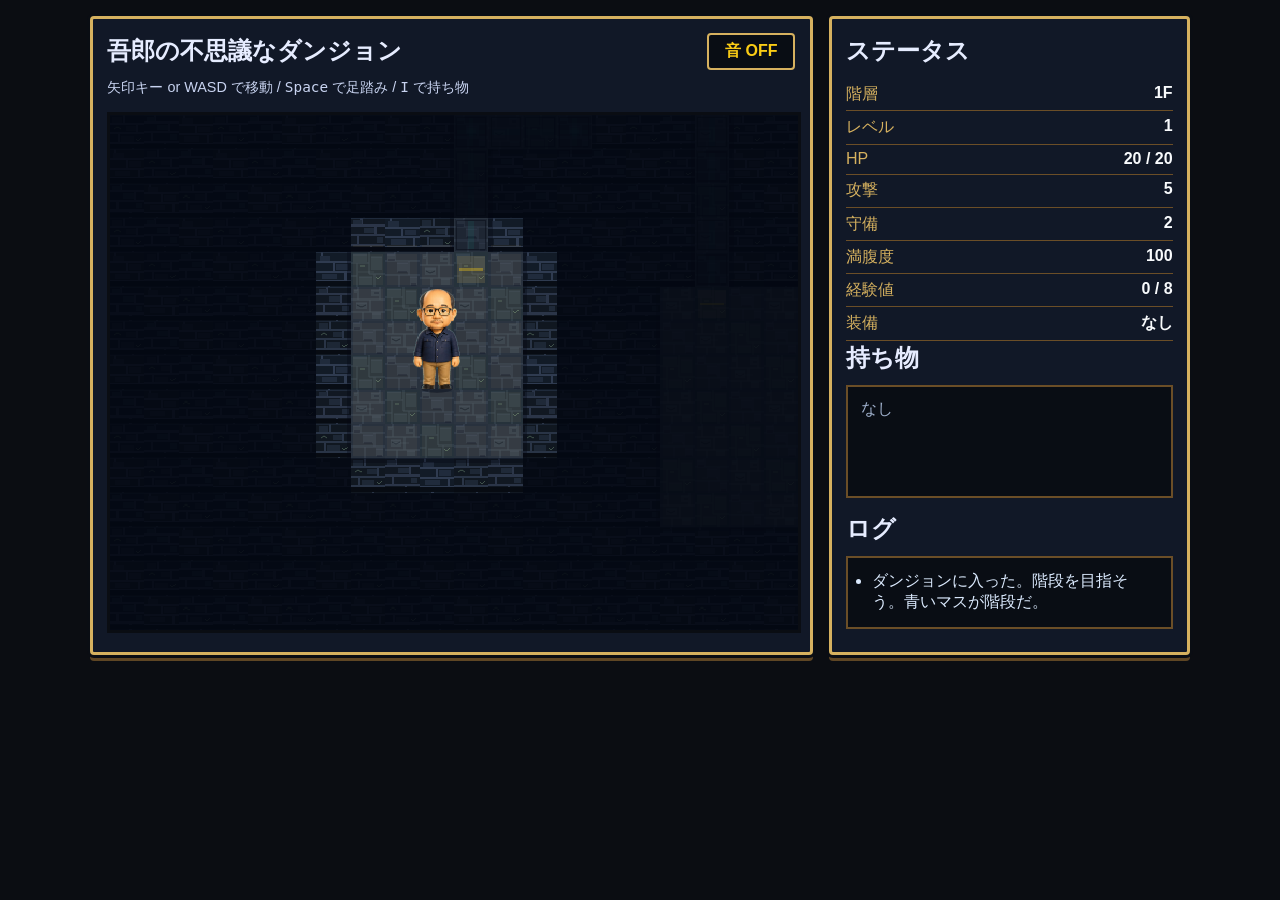
==== index.html @ 5d24ff9d "Extract dungeon event placement" ====
<!doctype html>
<html lang="ja">
  <head>
    <meta charset="UTF-8" />
    <meta name="viewport" content="width=device-width, initial-scale=1.0" />
    <title>吾郎の不思議なダンジョン</title>
    <link rel="stylesheet" href="styles.css" />
  </head>
  <body>
    <main class="layout">
      <section class="game-panel">
        <div class="game-header">
          <h1>吾郎の不思議なダンジョン</h1>
          <button id="sound-toggle" class="sound-toggle" type="button" aria-pressed="false">音 OFF</button>
        </div>
        <p class="subtitle">矢印キー or WASD で移動 / <kbd>Space</kbd> で足踏み / <kbd>I</kbd> で持ち物</p>
        <canvas id="game" width="640" height="480" aria-label="ゲーム画面"></canvas>
      </section>

      <aside class="ui-panel">
        <h2>ステータス</h2>
        <dl>
          <div><dt>階層</dt><dd id="floor">1F</dd></div>
          <div><dt>レベル</dt><dd id="level">1</dd></div>
          <div><dt>HP</dt><dd id="hp">20 / 20</dd></div>
          <div><dt>攻撃</dt><dd id="atk">5</dd></div>
          <div><dt>守備</dt><dd id="def">2</dd></div>
          <div><dt>満腹度</dt><dd id="hunger">100</dd></div>
          <div><dt>経験値</dt><dd id="exp">0 / 8</dd></div>
          <div><dt>装備</dt><dd id="weapon">なし</dd></div>
        </dl>

        <h2>持ち物</h2>
        <ol id="inventory" class="inventory"></ol>

        <h2>ログ</h2>
        <ul id="log" class="log"></ul>
      </aside>
    </main>

    <script>
      window.GORO_DUNGEON_CONFIG = {
        assetBaseUrl: new URL(".", document.currentScript.ownerDocument.baseURI).toString(),
      };
    </script>
    <script src="monster-catalog.js"></script>
    <script src="monster-system.js"></script>
    <script src="dungeon-spawn-tables.js"></script>
    <script src="dungeon-layout.js"></script>
    <script src="dungeon-visibility.js"></script>
    <script src="dungeon-tile-renderer.js"></script>
    <script src="dungeon-debug-overlay.js"></script>
    <script src="dungeon-events.js"></script>
    <script src="main.js"></script>
  </body>
</html>
---- styles.css ----
:root {
  color-scheme: dark;
  font-family: "Yu Gothic UI", "Hiragino Kaku Gothic ProN", sans-serif;
  --panel-bg: #111827;
  --panel-inner: #090d14;
  --panel-border: #d6b15f;
  --panel-shadow: #5f4624;
  --panel-line: #6b4e27;
  --text-main: #e6ecff;
  --text-muted: #9fb0cc;
}

body {
  margin: 0;
  background: #0b0d12;
  color: var(--text-main);
}

.layout {
  display: grid;
  grid-template-columns: minmax(640px, 2fr) minmax(280px, 1fr);
  gap: 1rem;
  max-width: 1100px;
  margin: 0 auto;
  padding: 1rem;
}

.game-panel,
.ui-panel {
  background: var(--panel-bg);
  border: 3px solid var(--panel-border);
  border-radius: 4px;
  box-shadow: 0 0 0 3px #0a0d13, 0 6px 0 var(--panel-shadow);
  padding: 0.9rem;
}

h1,
h2 {
  margin: 0.1rem 0 0.7rem;
}

.game-header {
  display: flex;
  align-items: flex-start;
  justify-content: space-between;
  gap: 1rem;
}

.sound-toggle {
  min-width: 5.5rem;
  padding: 0.35rem 0.55rem;
  border: 2px solid #d6b15f;
  border-radius: 4px;
  background: #090d14;
  color: #facc15;
  font: inherit;
  font-weight: 700;
  cursor: pointer;
}

.sound-toggle[aria-pressed="true"] {
  background: #1f2937;
  color: #f8fafc;
}

.sound-toggle:focus-visible {
  outline: 2px solid #93c5fd;
  outline-offset: 2px;
}

.subtitle {
  margin-top: 0;
  color: #c8d3f0;
  font-size: 0.9rem;
}

canvas {
  background: #070b12;
  border: 3px solid #0a0d13;
  width: 100%;
  image-rendering: pixelated;
}

dl {
  margin: 0;
}

dl div {
  display: flex;
  justify-content: space-between;
  gap: 1rem;
  padding: 0.35rem 0;
  border-bottom: 1px solid var(--panel-line);
}

dt {
  color: #d6b15f;
}

dd {
  margin: 0;
  color: #f8fafc;
  font-weight: 700;
}

.inventory {
  display: grid;
  gap: 0.35rem;
  min-height: 5.5rem;
  margin: 0 0 0.9rem;
  padding: 0.65rem 0.8rem 0.65rem 2rem;
  background: var(--panel-inner);
  border: 2px solid var(--panel-line);
}

.inventory li {
  color: #dbeafe;
  line-height: 1.35;
}

.inventory li.empty {
  list-style: none;
  margin-left: -1.2rem;
  color: var(--text-muted);
}

.inventory .equipped {
  color: #facc15;
  font-weight: 700;
}

.log {
  margin: 0;
  padding: 0.65rem 0.8rem 0.65rem 1.5rem;
  max-height: 250px;
  overflow: auto;
  background: var(--panel-inner);
  border: 2px solid var(--panel-line);
}

.log li {
  margin: 0.2rem 0;
  color: #dbeafe;
}
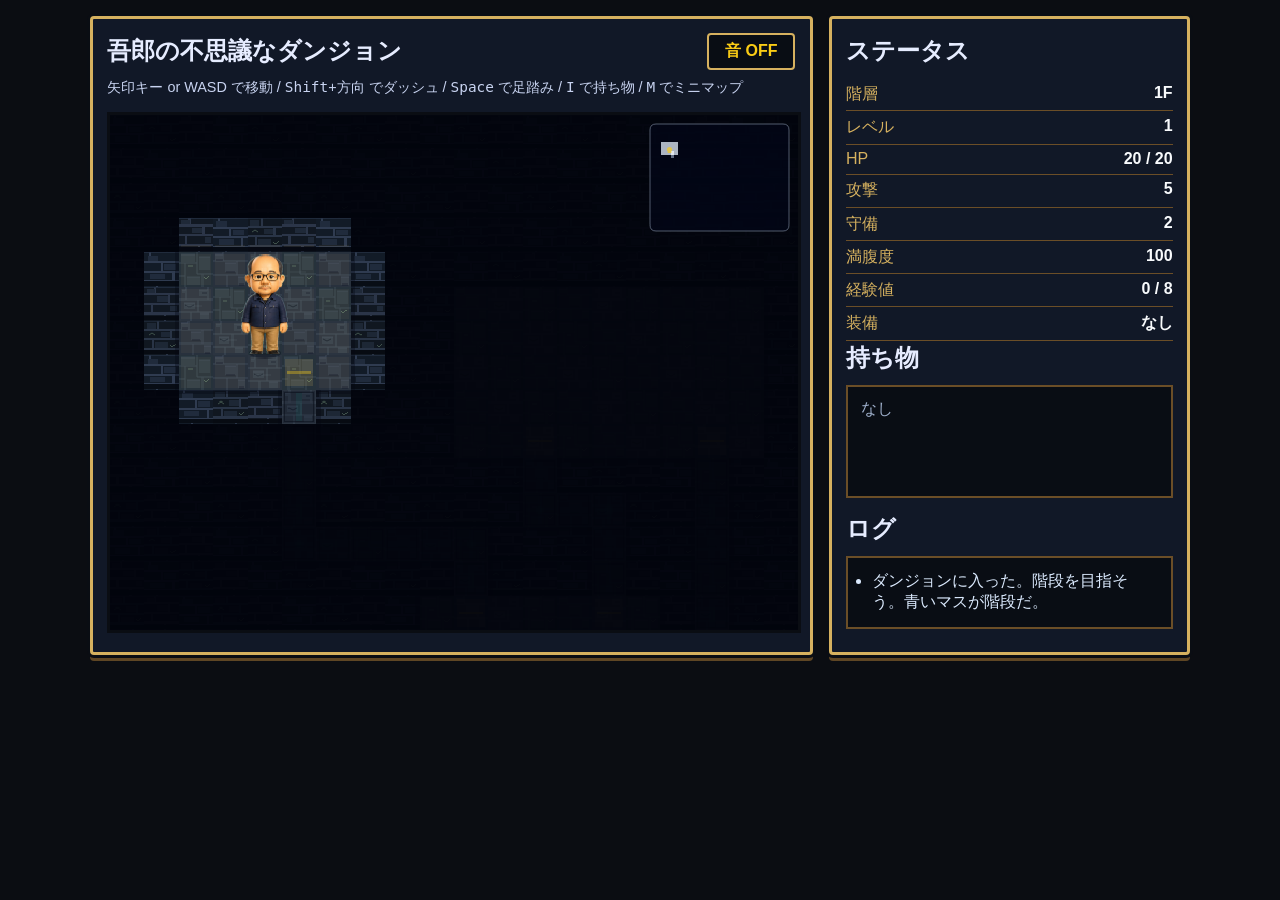
==== commit 2760643b: "ダッシュ機能の追加とREADMEの更新" ====
--- a/index.html
+++ b/index.html
@@ -13,7 +13,7 @@
           <h1>吾郎の不思議なダンジョン</h1>
           <button id="sound-toggle" class="sound-toggle" type="button" aria-pressed="false">音 OFF</button>
         </div>
-        <p class="subtitle">矢印キー or WASD で移動 / <kbd>Space</kbd> で足踏み / <kbd>I</kbd> で持ち物</p>
+        <p class="subtitle">矢印キー or WASD で移動 / <kbd>Shift</kbd>+方向 でダッシュ / <kbd>Space</kbd> で足踏み / <kbd>I</kbd> で持ち物 / <kbd>M</kbd> でミニマップ</p>
         <canvas id="game" width="640" height="480" aria-label="ゲーム画面"></canvas>
       </section>
 
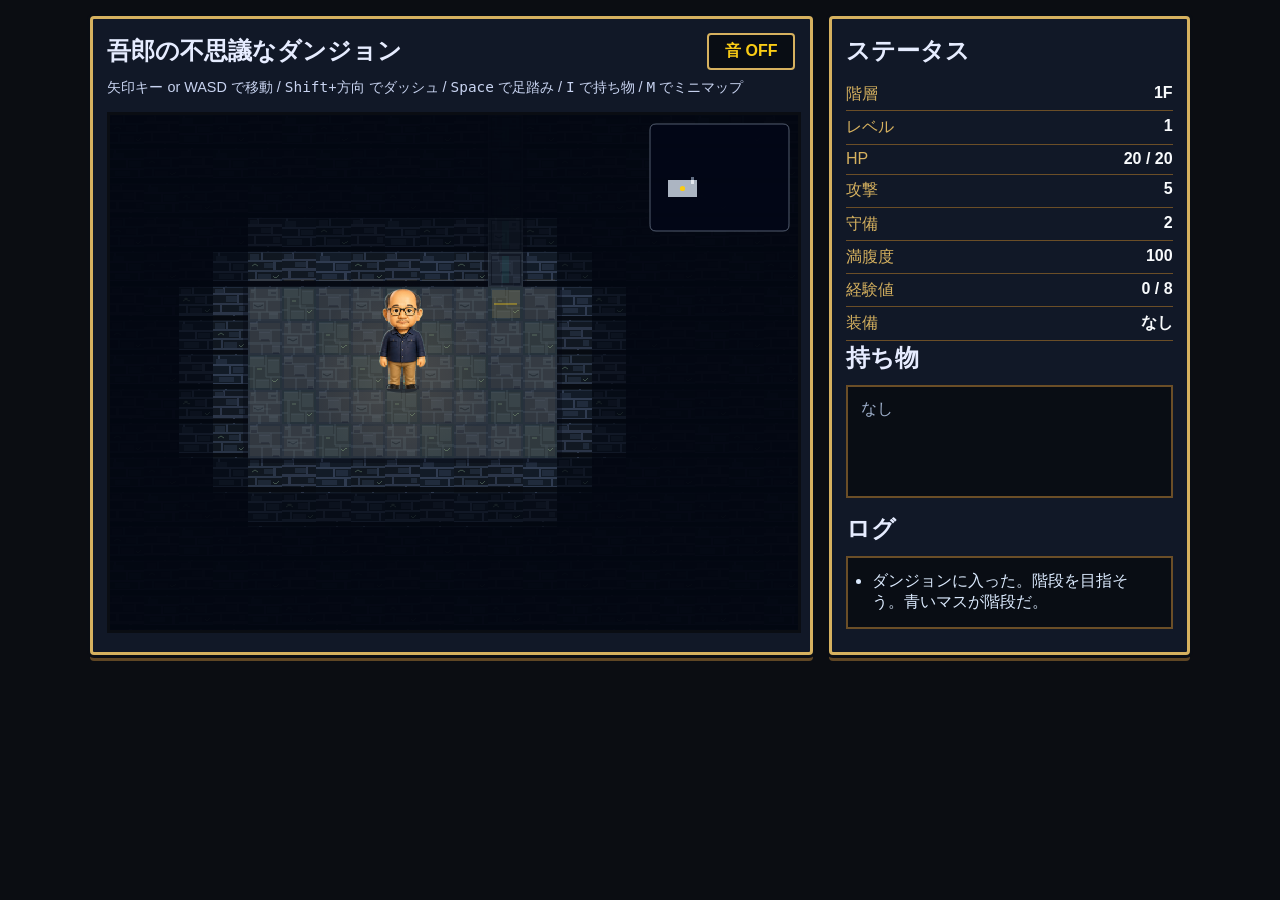
==== commit 04ff18af: "feat: add special encounters system with mini devil monster - Implemented a new special encounters s" ====
--- a/index.html
+++ b/index.html
@@ -46,11 +46,13 @@
     <script src="monster-catalog.js"></script>
     <script src="monster-system.js"></script>
     <script src="dungeon-spawn-tables.js"></script>
+    <script src="dungeon-encounter-tables.js"></script>
     <script src="dungeon-layout.js"></script>
     <script src="dungeon-visibility.js"></script>
     <script src="dungeon-tile-renderer.js"></script>
     <script src="dungeon-debug-overlay.js"></script>
     <script src="dungeon-events.js"></script>
+    <script src="dungeon-special-encounters.js"></script>
     <script src="main.js"></script>
   </body>
 </html>
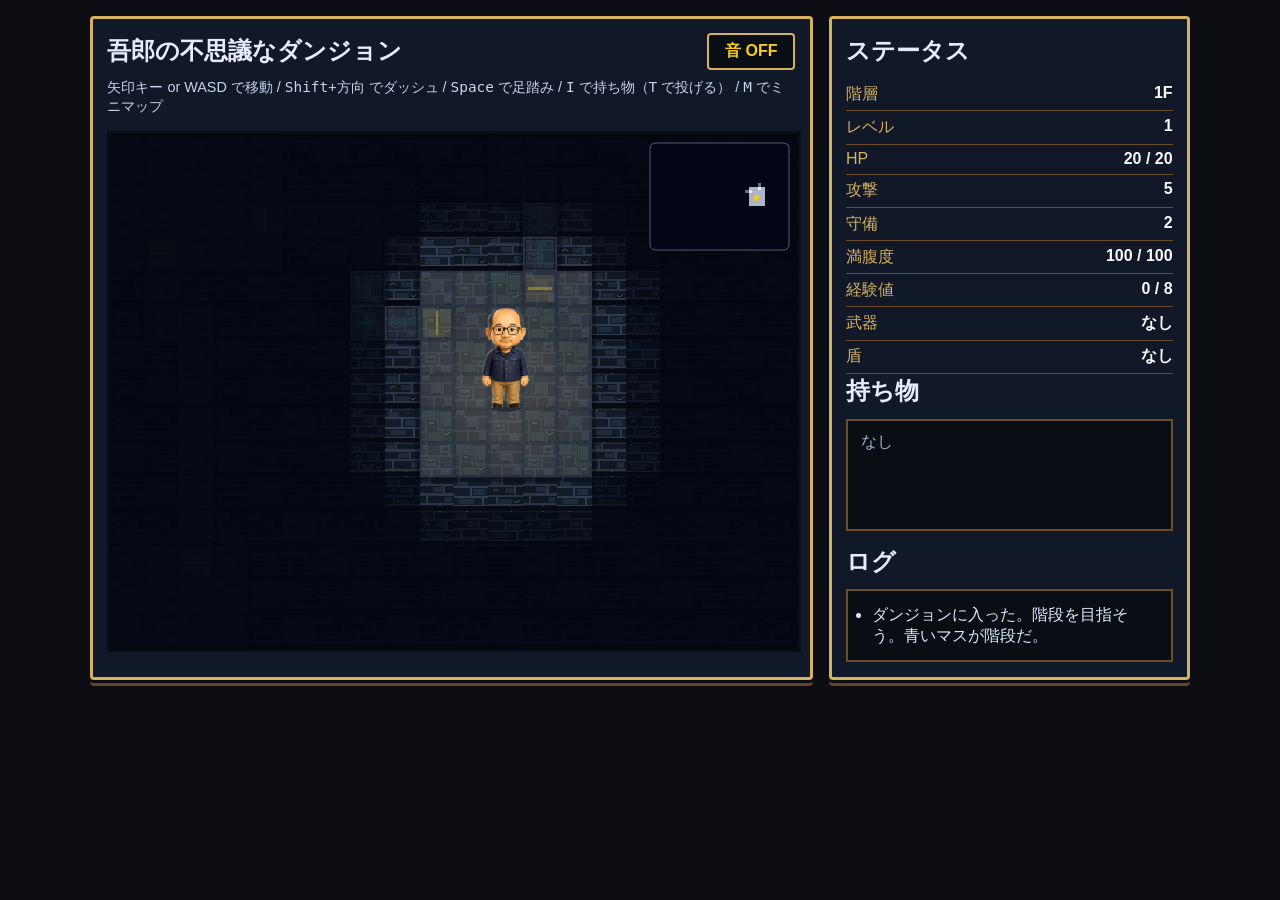
==== commit eeec6941: "Add tags to monsters and enhance monster system to support tags - Added tags to various monsters in " ====
--- a/index.html
+++ b/index.html
@@ -13,7 +13,7 @@
           <h1>吾郎の不思議なダンジョン</h1>
           <button id="sound-toggle" class="sound-toggle" type="button" aria-pressed="false">音 OFF</button>
         </div>
-        <p class="subtitle">矢印キー or WASD で移動 / <kbd>Shift</kbd>+方向 でダッシュ / <kbd>Space</kbd> で足踏み / <kbd>I</kbd> で持ち物 / <kbd>M</kbd> でミニマップ</p>
+        <p class="subtitle">矢印キー or WASD で移動 / <kbd>Shift</kbd>+方向 でダッシュ / <kbd>Space</kbd> で足踏み / <kbd>I</kbd> で持ち物（<kbd>T</kbd> で投げる） / <kbd>M</kbd> でミニマップ</p>
         <canvas id="game" width="640" height="480" aria-label="ゲーム画面"></canvas>
       </section>
 
@@ -25,9 +25,10 @@
           <div><dt>HP</dt><dd id="hp">20 / 20</dd></div>
           <div><dt>攻撃</dt><dd id="atk">5</dd></div>
           <div><dt>守備</dt><dd id="def">2</dd></div>
-          <div><dt>満腹度</dt><dd id="hunger">100</dd></div>
+          <div><dt>満腹度</dt><dd id="hunger">100 / 100</dd></div>
           <div><dt>経験値</dt><dd id="exp">0 / 8</dd></div>
-          <div><dt>装備</dt><dd id="weapon">なし</dd></div>
+          <div><dt>武器</dt><dd id="weapon">なし</dd></div>
+          <div><dt>盾</dt><dd id="shield">なし</dd></div>
         </dl>
 
         <h2>持ち物</h2>
@@ -45,7 +46,10 @@
     </script>
     <script src="monster-catalog.js"></script>
     <script src="monster-system.js"></script>
+    <script src="item-catalog.js"></script>
+    <script src="item-system.js"></script>
     <script src="dungeon-spawn-tables.js"></script>
+    <script src="dungeon-item-tables.js"></script>
     <script src="dungeon-encounter-tables.js"></script>
     <script src="dungeon-layout.js"></script>
     <script src="dungeon-visibility.js"></script>
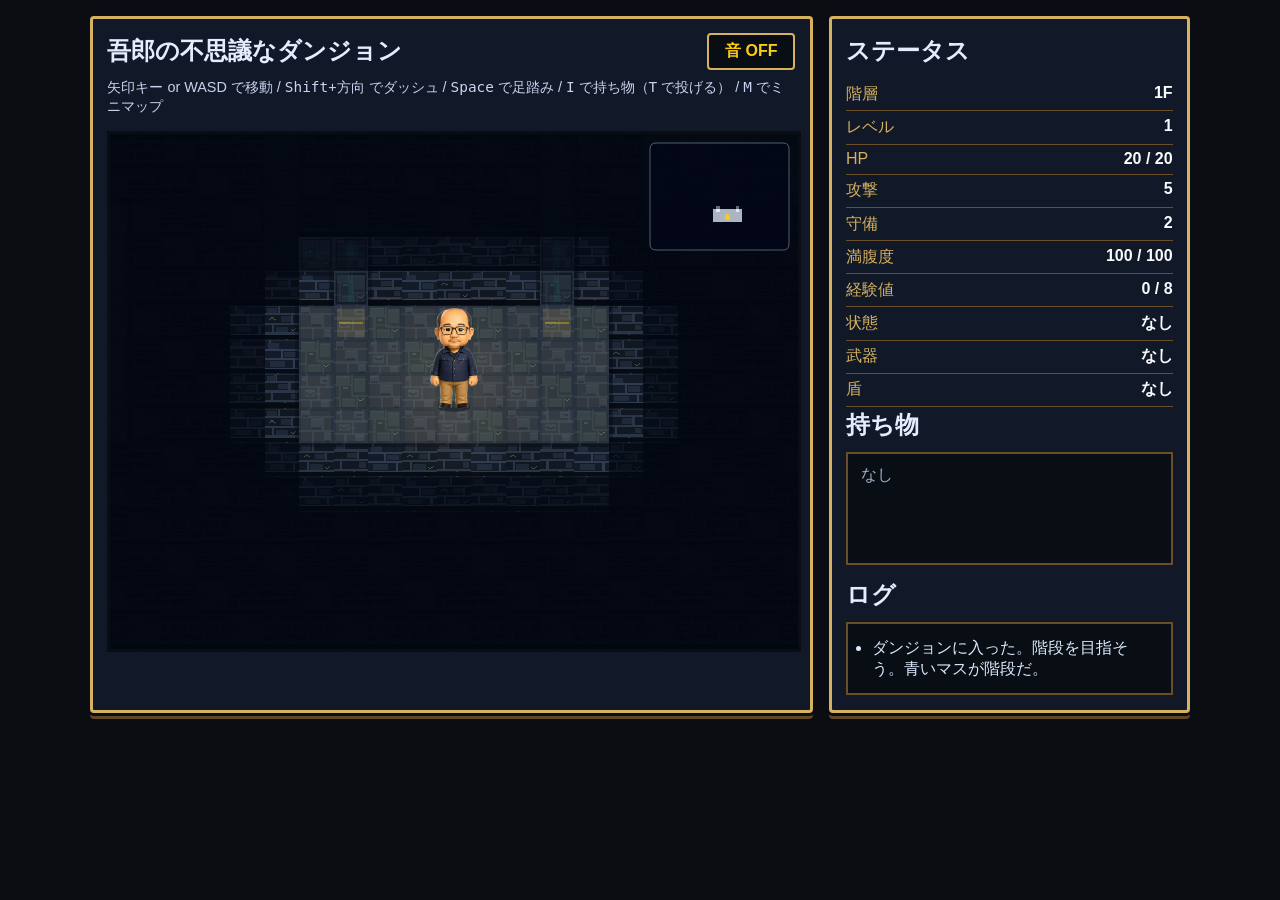
==== commit 18e7af04: "feat: Implement status effects and enemy AI behaviors - Added `status-catalog.js` to define status e" ====
--- a/index.html
+++ b/index.html
@@ -27,6 +27,7 @@
           <div><dt>守備</dt><dd id="def">2</dd></div>
           <div><dt>満腹度</dt><dd id="hunger">100 / 100</dd></div>
           <div><dt>経験値</dt><dd id="exp">0 / 8</dd></div>
+          <div><dt>状態</dt><dd id="status" class="status-list">なし</dd></div>
           <div><dt>武器</dt><dd id="weapon">なし</dd></div>
           <div><dt>盾</dt><dd id="shield">なし</dd></div>
         </dl>
@@ -46,6 +47,9 @@
     </script>
     <script src="monster-catalog.js"></script>
     <script src="monster-system.js"></script>
+    <script src="status-catalog.js"></script>
+    <script src="status-system.js"></script>
+    <script src="monster-ai.js"></script>
     <script src="item-catalog.js"></script>
     <script src="item-system.js"></script>
     <script src="dungeon-spawn-tables.js"></script>
--- a/styles.css
+++ b/styles.css
@@ -103,6 +103,17 @@
   font-weight: 700;
 }
 
+.status-list {
+  display: flex;
+  flex-wrap: wrap;
+  justify-content: flex-end;
+  gap: 0.35rem;
+}
+
+.status-list span {
+  text-shadow: 0 1px 2px #020617;
+}
+
 .inventory {
   display: grid;
   gap: 0.35rem;
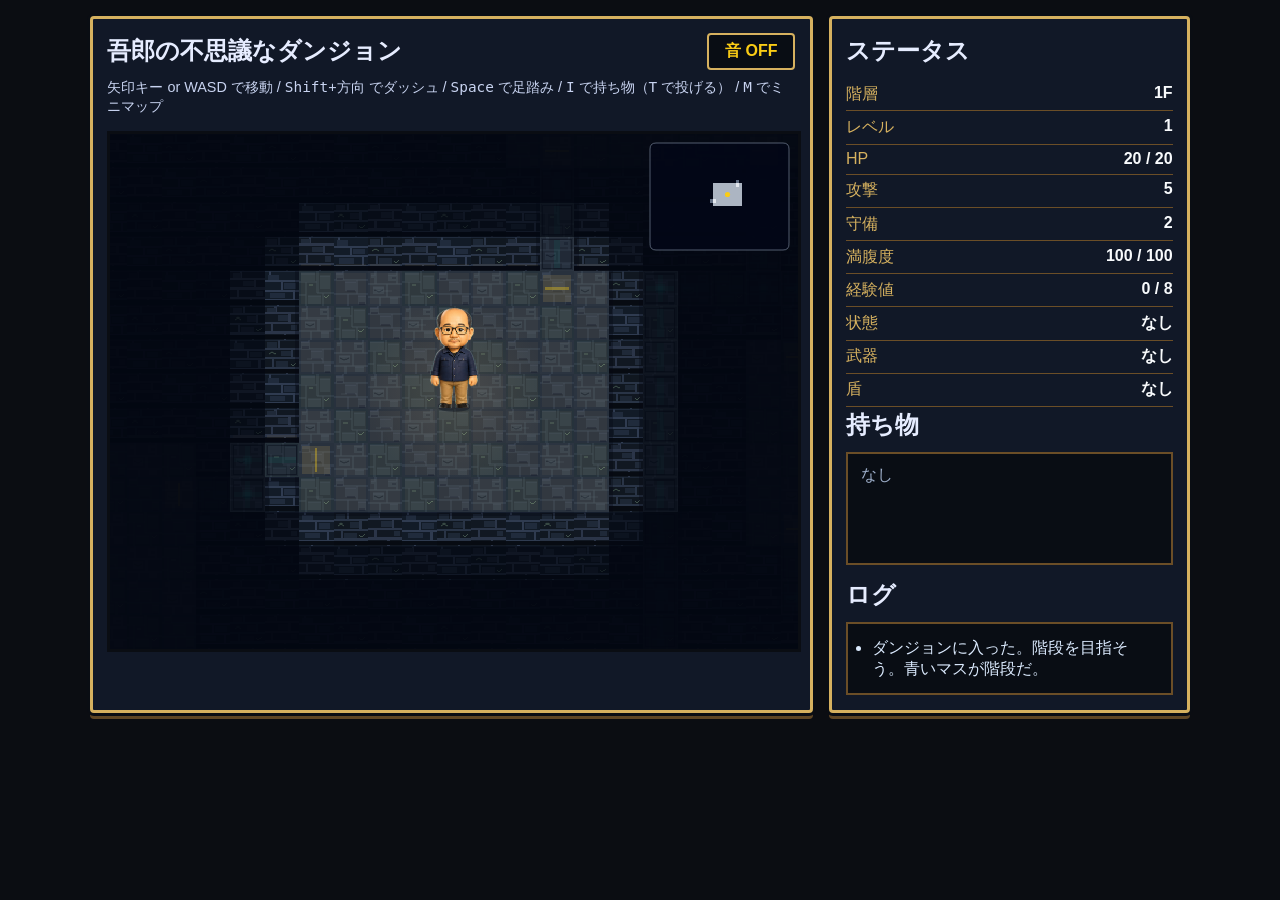
==== commit c23e2dbb: "feat: Enhance dungeon generation with themed layouts and event room requirements - Introduced floor " ====
--- a/index.html
+++ b/index.html
@@ -55,6 +55,8 @@
     <script src="dungeon-spawn-tables.js"></script>
     <script src="dungeon-item-tables.js"></script>
     <script src="dungeon-encounter-tables.js"></script>
+    <script src="floor-theme-catalog.js"></script>
+    <script src="dungeon-theme-tables.js"></script>
     <script src="dungeon-layout.js"></script>
     <script src="dungeon-visibility.js"></script>
     <script src="dungeon-tile-renderer.js"></script>
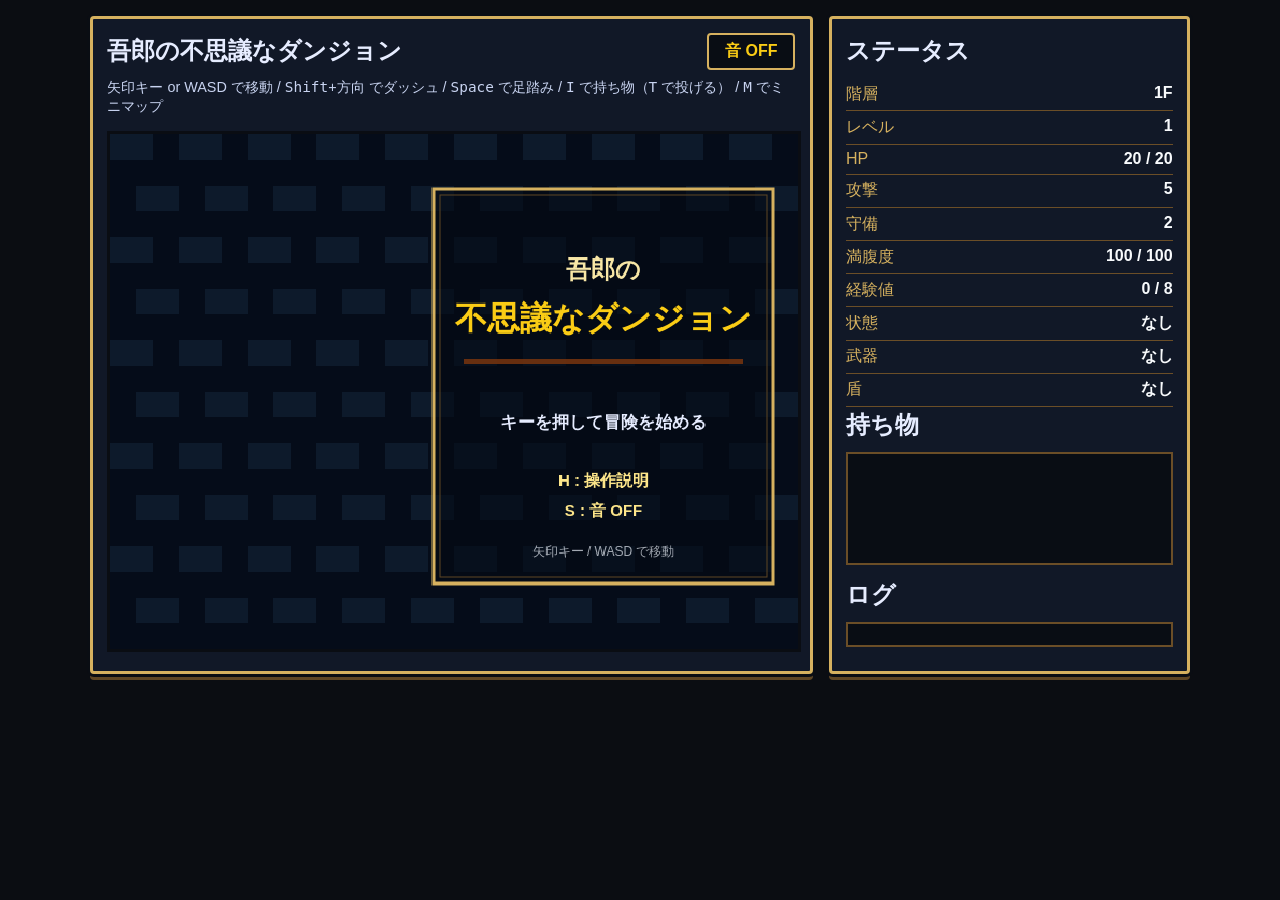
==== commit 738a9406: "feat: Implement run record system for tracking player performance - Added `run-record.js` to manage " ====
--- a/index.html
+++ b/index.html
@@ -63,6 +63,7 @@
     <script src="dungeon-debug-overlay.js"></script>
     <script src="dungeon-events.js"></script>
     <script src="dungeon-special-encounters.js"></script>
+    <script src="run-record.js"></script>
     <script src="main.js"></script>
   </body>
 </html>
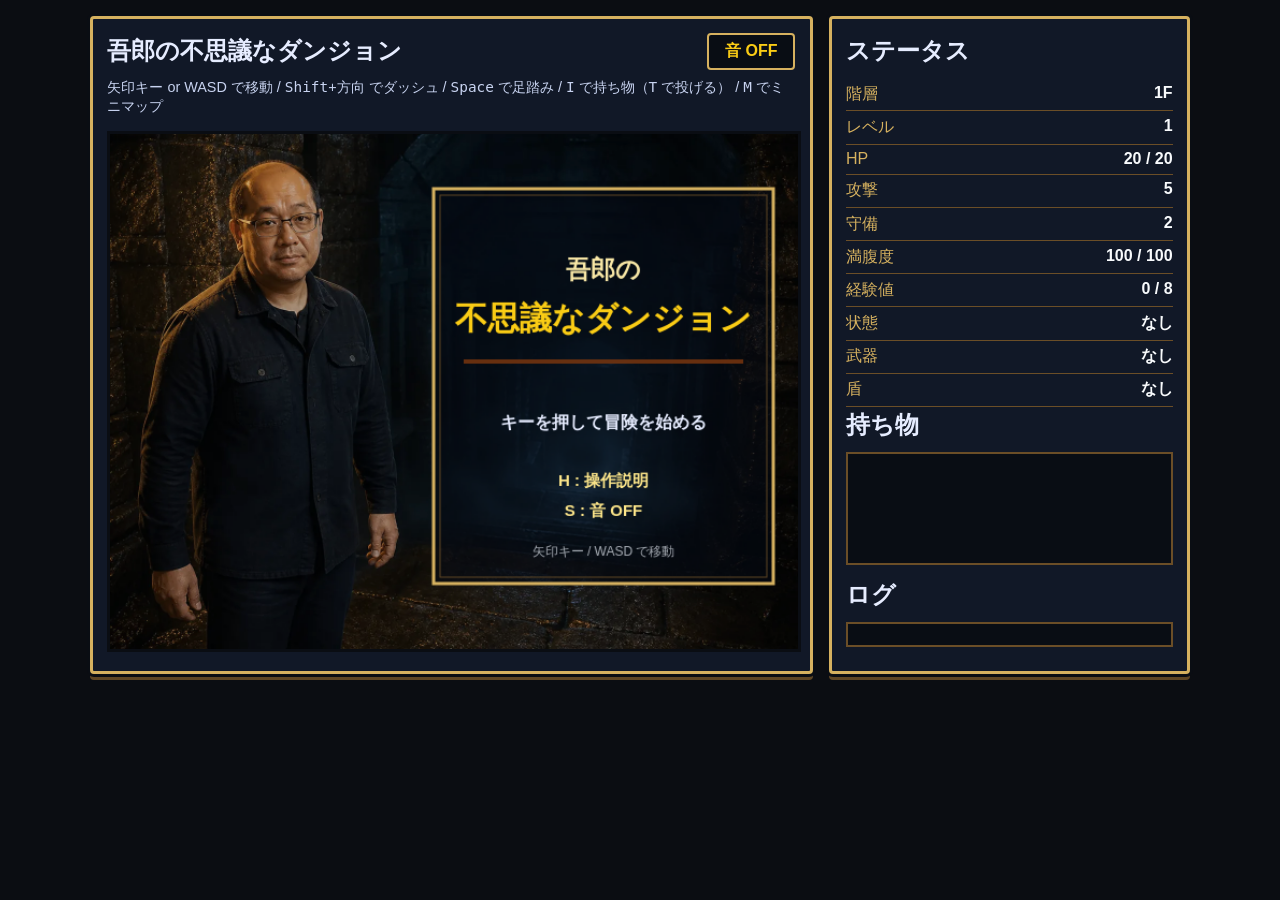
==== commit 9af75aac: "Add scripts for building Goro's walk cycle previews and removing green screens - Implemented `build_" ====
--- a/index.html
+++ b/index.html
@@ -64,6 +64,7 @@
     <script src="dungeon-events.js"></script>
     <script src="dungeon-special-encounters.js"></script>
     <script src="run-record.js"></script>
+    <script src="player-actor.js"></script>
     <script src="main.js"></script>
   </body>
 </html>
--- a/styles.css
+++ b/styles.css
@@ -78,7 +78,7 @@
   background: #070b12;
   border: 3px solid #0a0d13;
   width: 100%;
-  image-rendering: pixelated;
+  image-rendering: auto;
 }
 
 dl {
